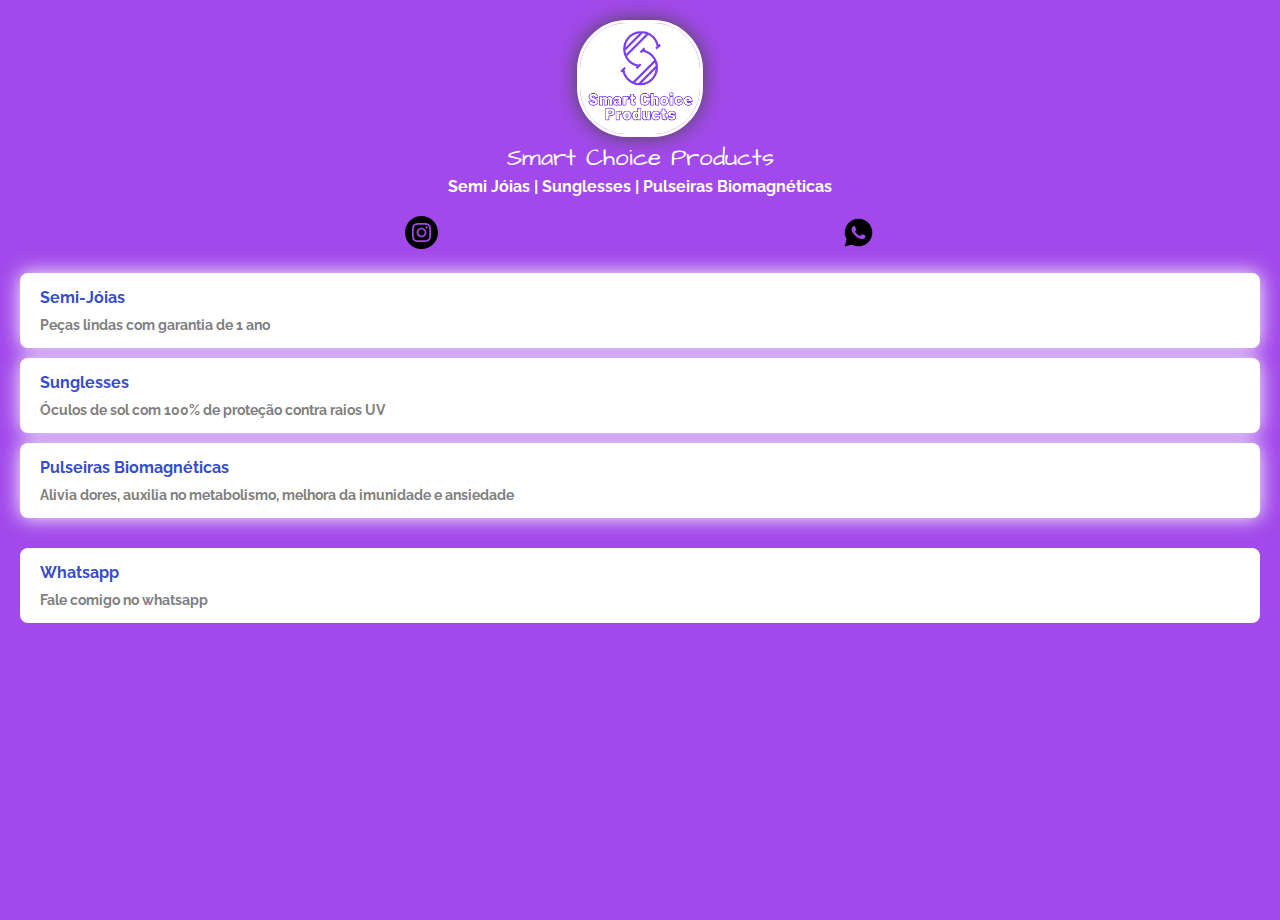
==== projeto-linketree-smartchoice/index.html @ 5fd734e8 "adicionando smartchoice" ====
<!DOCTYPE html>
<html lang="en">
<head>
  <meta charset="UTF-8">
  <meta name="viewport" content="width=device-width, initial-scale=1.0">
  <meta http-equiv="X-UA-Compatible" content="ie=edge">
  <title>Linktree</title>

  <link href="https://fonts.googleapis.com/css2?family=Architects+Daughter&family=Raleway&display=swap" rel="stylesheet">
  <link rel="stylesheet" href="css/style.css">

  <!-- Global site tag (gtag.js) - Google Analytics -->
  <script async src="https://www.googletagmanager.com/gtag/js?id=G-LH0NCLG7WM"></script>
  <script>
    window.dataLayer = window.dataLayer || [];
    function gtag(){dataLayer.push(arguments);}
    gtag('js', new Date());

    gtag('config', 'G-LH0NCLG7WM');
  </script>
</head>
<body>
  
  <div class="profile">
    <img src="img/smartchoice.png" alt="Smart Choice" class="avatar">
    <h1>Smart Choice Products</h1>
    <h2>Semi Jóias | Sunglesses | Pulseiras Biomagnéticas</h2>
  </div>

  <ul class="social">
    <li>
      <a href="https://instagram.com/@prod_smartchoice">
        <img src="img/insta.svg" alt="Instagram">
      </a>
    </li>
      <li>
      <a href="https://wa.me/5511996590778">
        <img src="img/whatsapp.png" alt="Whatsapp">
      </a>
    </li>
  </ul>

  <ul class="links-list">
    <li>
      <a href="" class="active">
        Semi-Jóias
        <span>Peças lindas com garantia de 1 ano</span>
      </a>
    </li>
    <li>
      <a href="" class="active">
        Sunglesses
        <span>Óculos de sol com 100% de proteção contra raios UV</span>
      </a>
    </li>
    <li>
      <a href="" class="active">
        Pulseiras Biomagnéticas
        <span>Alivia dores, auxilia no metabolismo, melhora da imunidade e ansiedade</span>
      </a>
    </li>
  </ul>

  <ul class="links-list second">
    <li>
      <a href="https://wa.me/5511996590778">
        Whatsapp
        <span>Fale comigo no whatsapp</span>
      </a>
    </li>
  </ul>

</body>
</html>
---- projeto-linketree-smartchoice/css/style.css ----
* {
  margin: 0;
  padding: 0;
}


html, body {
  height: 100%;
}

body {
  font-family: 'Raleway', sans-serif;
  color: white;
  background: rgb(162, 73, 235);
  background: linear-gradient(176deg, rgb(162, 73, 235);) 0%, rgb(162, 73, 235); 100%);
}

.avatar {
  width: 120px;
  border-radius: 50px;
  border: 3px solid white;
  box-shadow: 0 0 20px rgb(73, 73, 73);
}

h1 {
  font-family: 'Architects Daughter', cursive;
  font-weight: 100;
  font-size: 24px;
  margin-bottom: 2px;
}

h2 {
  font-size: 16px;
}

.profile {
  margin-top: 20px;
  text-align: center;
}

.social {
  display: flex;
  justify-content: space-evenly;
  list-style: none;
  margin: 20px 0;
}

.social img {
  width: 33px;
}


.links-list {
  list-style: none;
}

.links-list li {
  margin: 10px 20px;
}

.links-list li a {
  display: block;
  background: white;
  padding: 15px 20px;
  border-radius: 8px;
  text-decoration: none;
  color: rgb(54,77,204);
  font-weight: bold;
}

.links-list li a span {
  color: grey;
  display: block;
  margin-top: 10px;
  font-size: 14px;
}

.links-list li a.active {
  box-shadow: 0 0 20px white;
  color: rgb(54,77,204);
}

.links-list.second {
  margin-top: 30px;
}
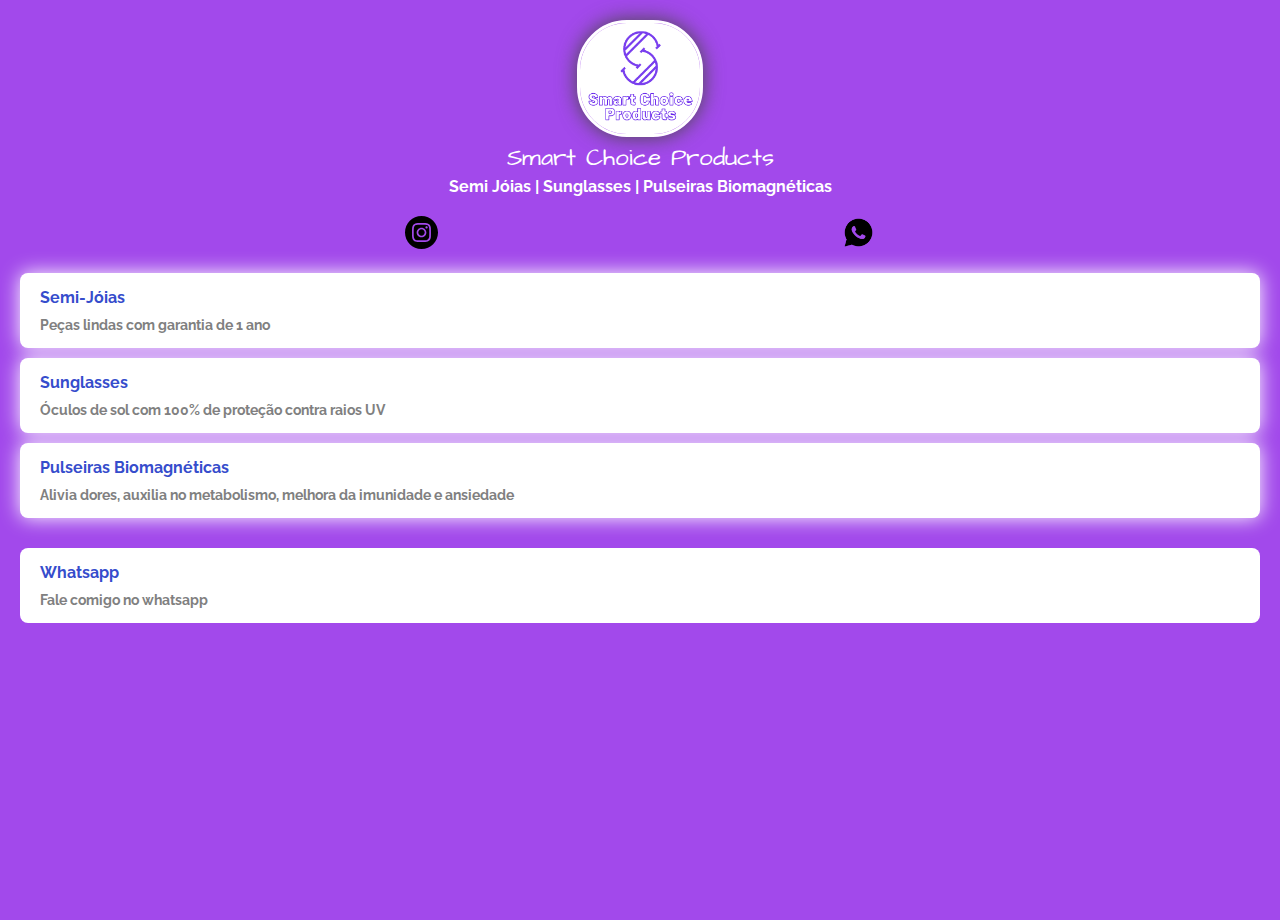
==== commit cb6f0044: "update index.html smartchoice" ====
--- a/projeto-linketree-smartchoice/index.html
+++ b/projeto-linketree-smartchoice/index.html
@@ -24,7 +24,7 @@
   <div class="profile">
     <img src="img/smartchoice.png" alt="Smart Choice" class="avatar">
     <h1>Smart Choice Products</h1>
-    <h2>Semi Jóias | Sunglesses | Pulseiras Biomagnéticas</h2>
+    <h2>Semi Jóias | Sunglasses | Pulseiras Biomagnéticas</h2>
   </div>
 
   <ul class="social">
@@ -49,7 +49,7 @@
     </li>
     <li>
       <a href="" class="active">
-        Sunglesses
+        Sunglasses
         <span>Óculos de sol com 100% de proteção contra raios UV</span>
       </a>
     </li>
@@ -71,4 +71,4 @@
   </ul>
 
 </body>
-</html>+</html>
